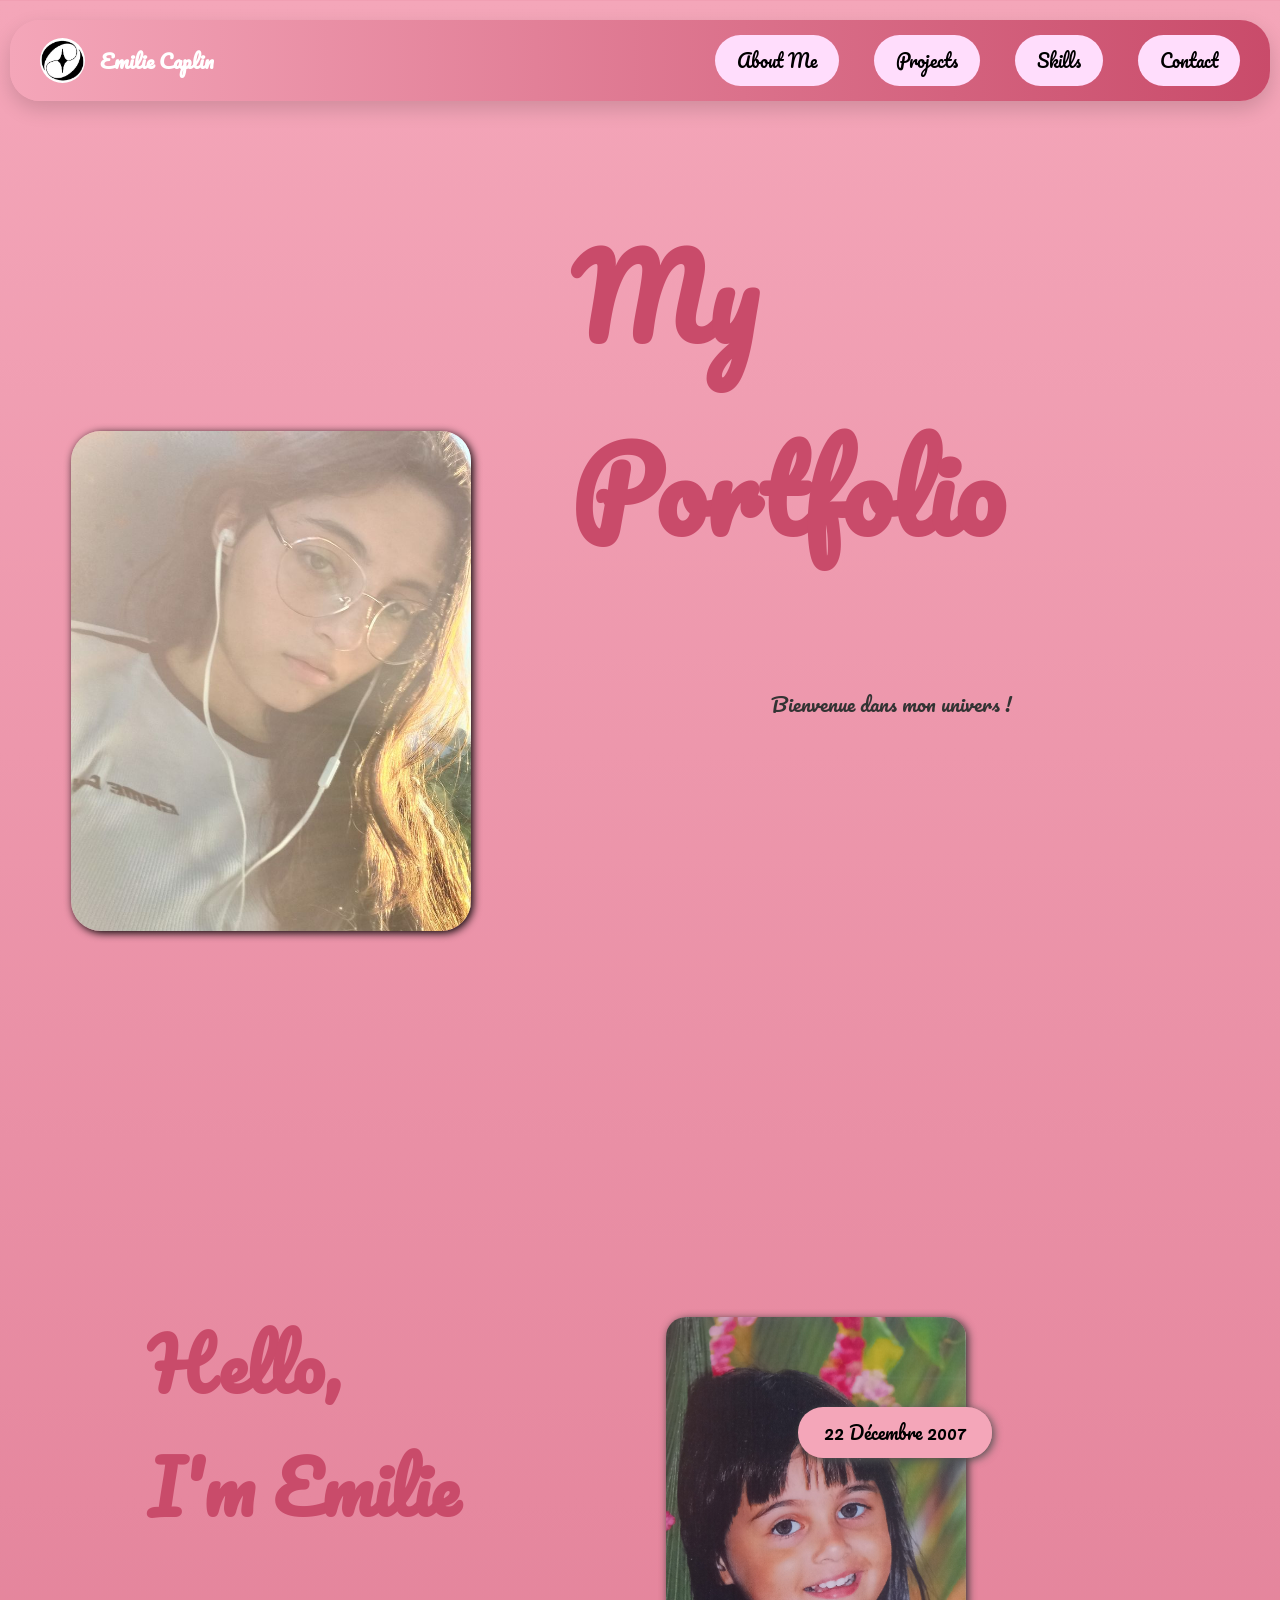
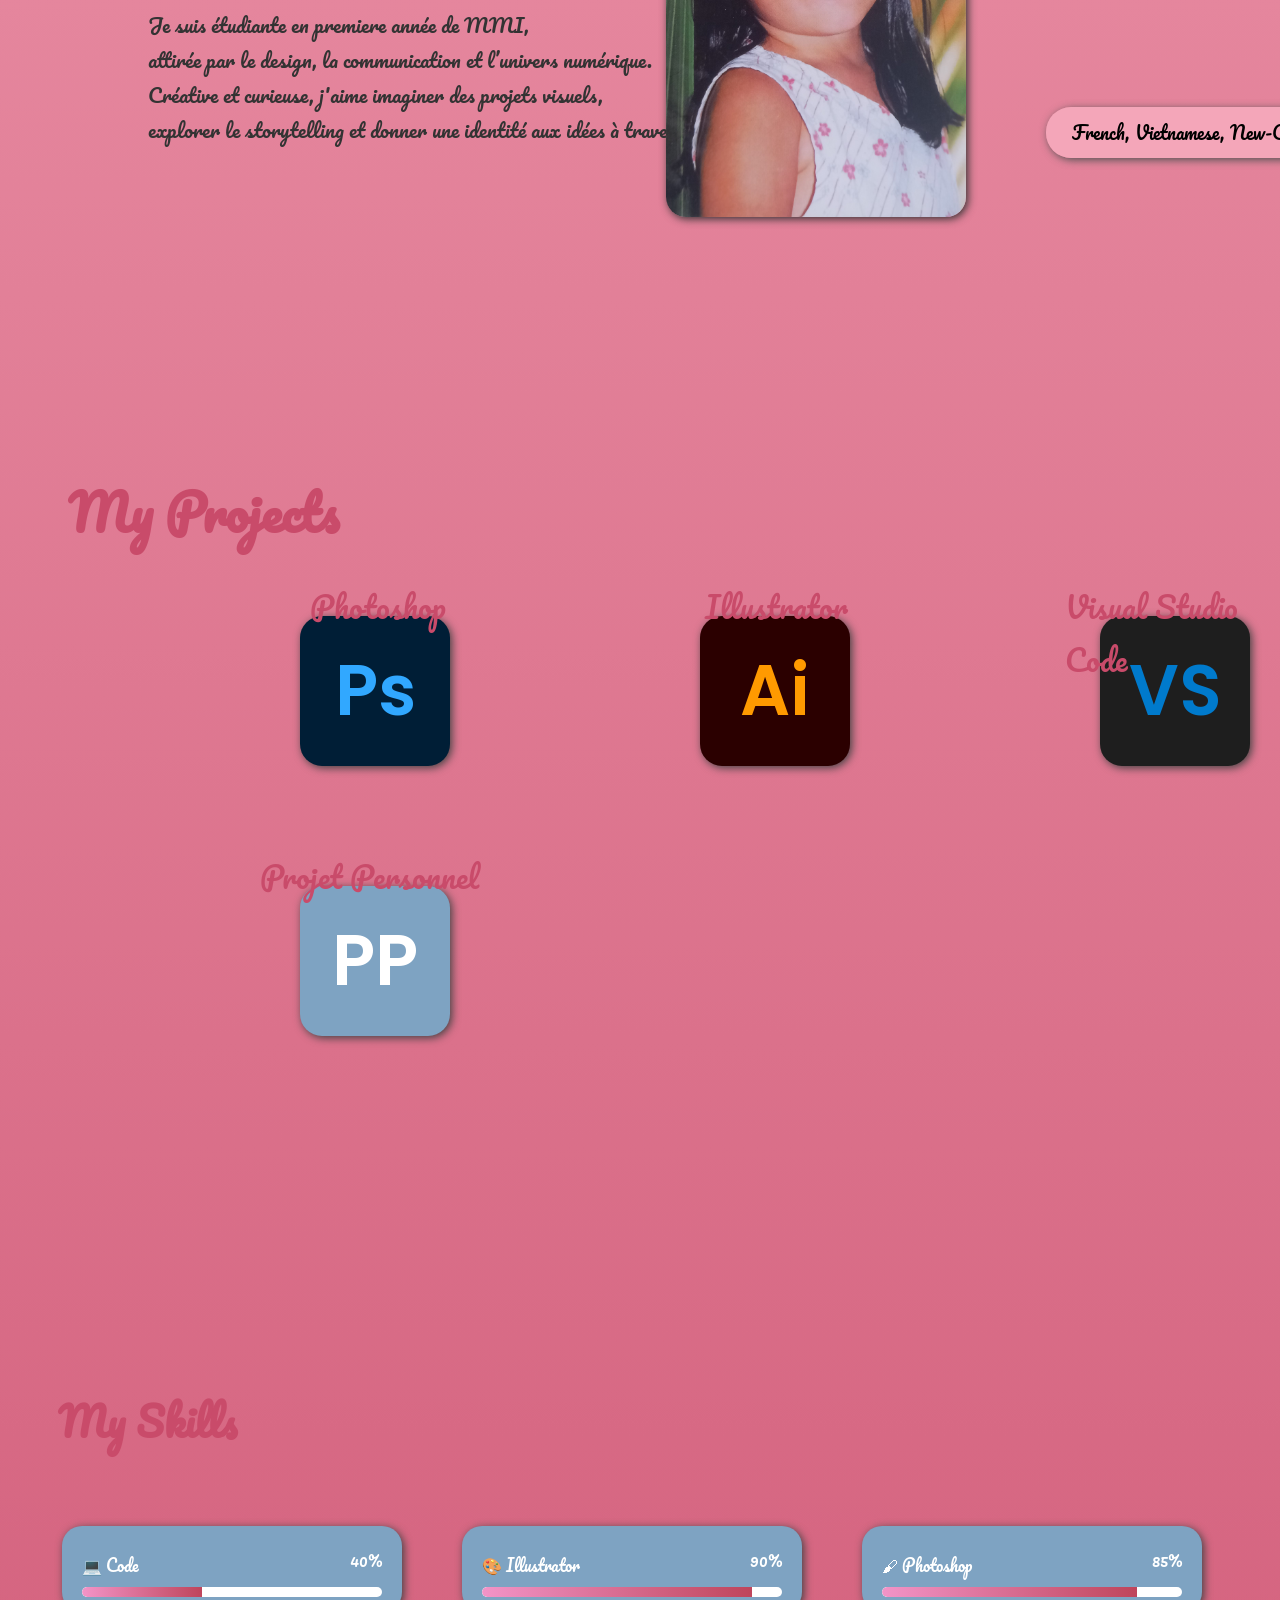
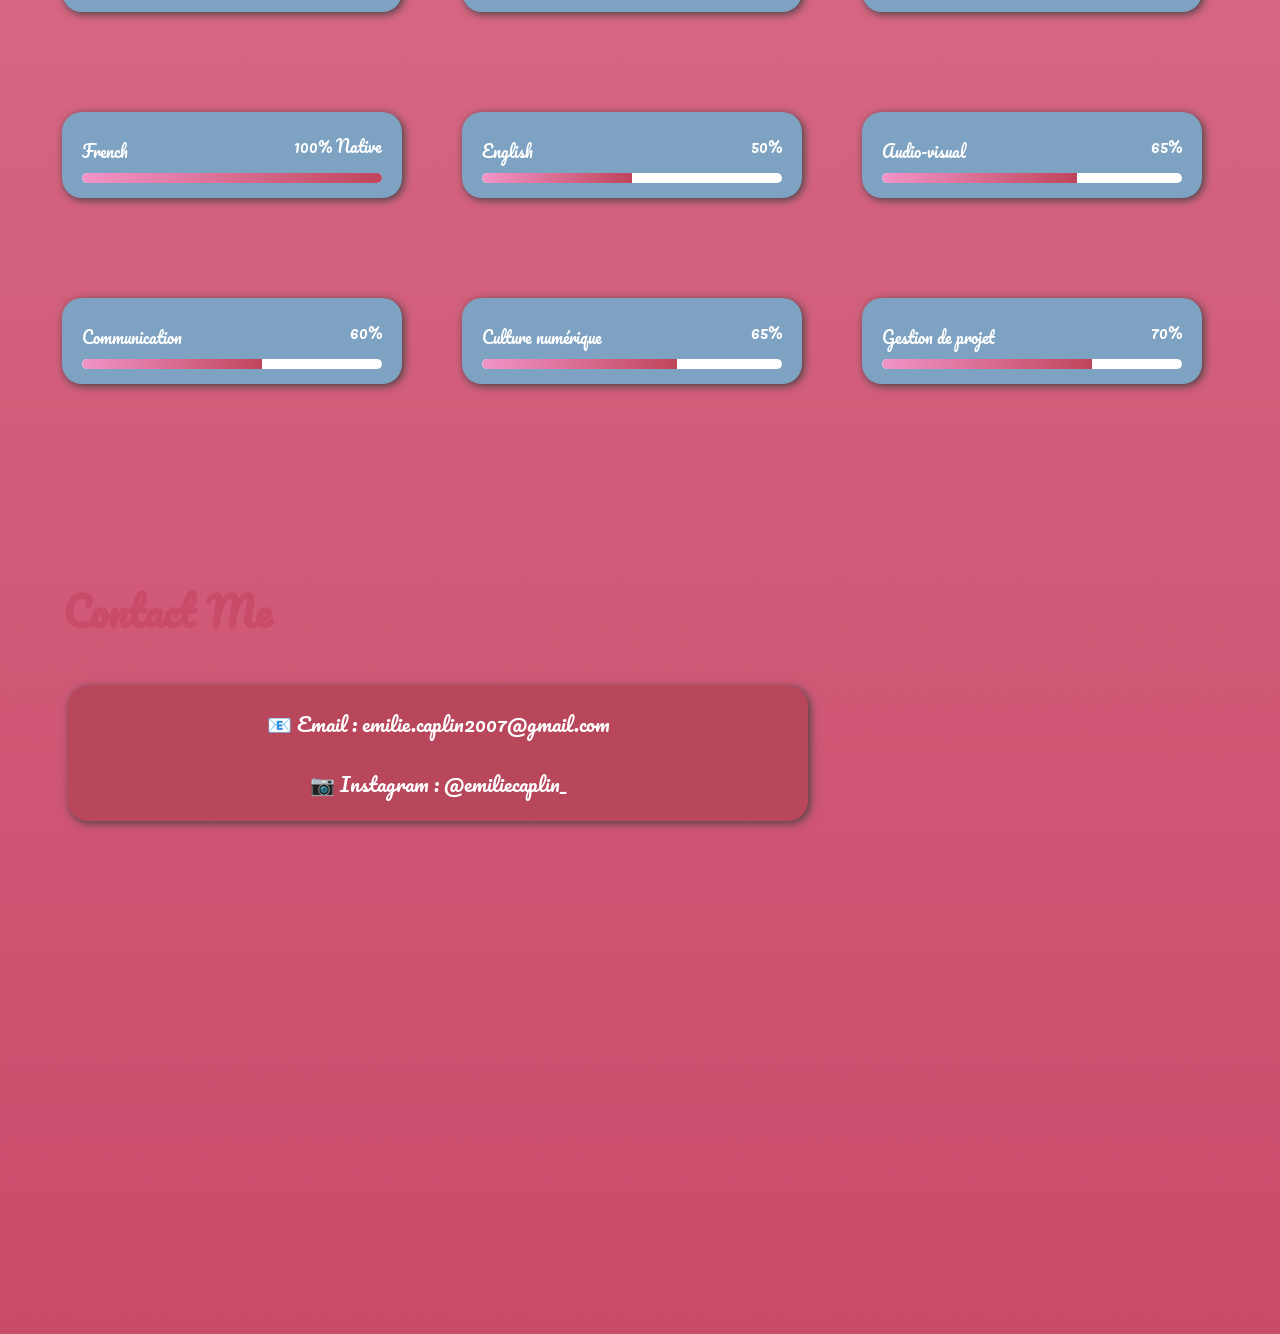
==== index.html @ 04648907 "Fix HTML formatting and structure" ====
<!DOCTYPE html>
<html lang="fr">
<head>
    <meta charset="UTF-8">
    <meta name="viewport" content="width=device-width, initial-scale=1.0">
    <title>Portfolio Emilie Caplin</title>
    <link rel="stylesheet" href="style.css">
    <link href="https://fonts.googleapis.com/css2?family=Pacifico&family=Poppins:wght@300;500&display=swap" rel="stylesheet">
</head>


<body>
    <header>
    <div class="header-container">
    <div class="logo">
        <img src="‘%20overlay%20by%20𝗷𝗮𝗰𝗮𝘂𝗵𝗹_.jpg" alt="Logo">
            Emilie Caplin
        </div>


        <nav class="nav">
            <a href="#about-Me">About Me</a>
            <a href="#projects">Projects</a>
            <a href="#skills">Skills</a>
            <a href="#contact">Contact</a>
        </nav>
    </div>
    </header>


    <main>
        <h1>My Portfolio</h1>
        <p>Bienvenue dans mon univers !</p>

        <div class="Portfolio-content">
            <div class="project-box">
                <img src="téléchargement%20(53).jpg" alt="project-box">
            </div>
        </div>
    </main>


    <section id="about-Me" class="About-me">
        <div class="About-me-contrainer">
            <div class="About-me-text">
            <h2>Hello,<br> I'm Emilie</h2>
            <p>
                Je suis étudiante en premiere année de MMI, <br>
                attirée par le design, la communication et l’univers numérique. <br>
                Créative et curieuse, j'aime imaginer des projets visuels, <br> 
                explorer le storytelling et donner une identité aux idées à travers le digital.
            </p>
        </div>


<div class="About-me-visual">
    <div class="photo-box"></div>
    <img src="20240301_133015.jpg" alt="Photo de Emilie">
  </div>
</div>


    <span class="pill top">22 Décembre 2007</span>
    <span class="pill bottom">French, Vietnamese, New-Caledonia</span>
</section>


<section id="projects" class="projects">
    <h2>My Projects</h2>
    <div class="competences">

      <a href="Photoshop.html" class="project-link">
        <div class="skill-item">
            <div class="skill ps">Ps</div>
            <p class="project-name-ps">Photoshop</p>
        </div>
      </a>

      <a href="Illustrator.html" class="project-link">
        <div class="skill-item">
            <div class="skill ai">Ai</div>
            <p class="project-name-ai">Illustrator</p>
        </div>
      </a>

      <a href="Vscode.html" class="project-link">
        <div class="skill-item">
            <div class="skill vs">VS</div>
            <p class="project-name-vs">Visual Studio Code</p>
        </div>
      </a>

      <a href="Projet-Perso.html" class="project-link">
        <div class="skill-item">
            <div class="skill perso">PP</div>
            <p class="project-name-pp">Projet Personnel</p>
        </div>
      </a>

    </div>
</section>


<section id="skills" class="skills">
  <h2>My Skills</h2>
  <div class="skills-content">
    <div class="skills-card">
      <div class="skill-header">
        <span class="skill-name">💻 Code</span>
        <span class="skill-percentage">40%</span>
      </div>
      <div class="skill-bar">
        <div class="skill-fill" style="width: 40%;"></div>
      </div>
    </div>
    <div class="skills-card">
      <div class="skill-header">
        <span class="skill-name">🎨 Illustrator</span>
        <span class="skill-percentage">90%</span>
      </div>
      <div class="skill-bar">
        <div class="skill-fill" style="width: 90%;"></div>
      </div>
    </div>
    <div class="skills-card">
      <div class="skill-header">
        <span class="skill-name">🖌 Photoshop</span>
        <span class="skill-percentage">85%</span>
      </div>
      <div class="skill-bar">
        <div class="skill-fill" style="width: 85%;"></div>
      </div>
    </div>
      <div class="skills-card">
      <div class="skill-header">
        <span class="skill-name">French</span>
        <span class="skill-percentage">100% Native</span>
      </div>
      <div class="skill-bar">
        <div class="skill-fill" style="width: 100%;"></div>
      </div>
    </div>
      <div class="skills-card">
      <div class="skill-header">
        <span class="skill-name">English</span>
        <span class="skill-percentage">50%</span>
      </div>
      <div class="skill-bar">
        <div class="skill-fill" style="width: 50%;"></div>
      </div>
    </div>
      <div class="skills-card">
      <div class="skill-header">
        <span class="skill-name">Audio-visual</span>
        <span class="skill-percentage">65%</span>
      </div>
      <div class="skill-bar">
        <div class="skill-fill" style="width: 65%;"></div>
      </div>
    </div>
    <div class="skills-card">
      <div class="skill-header">
        <span class="skill-name">Communication</span>
        <span class="skill-percentage">60%</span>
      </div>
      <div class="skill-bar">
        <div class="skill-fill" style="width: 60%;"></div>
      </div>
    </div>
    <div class="skills-card">
      <div class="skill-header">
        <span class="skill-name">Culture numérique</span>
        <span class="skill-percentage">65%</span>
      </div>
      <div class="skill-bar">
        <div class="skill-fill" style="width: 65%;"></div>
      </div>
    </div>
    <div class="skills-card">
      <div class="skill-header">
        <span class="skill-name">Gestion de projet</span>
        <span class="skill-percentage">70%</span>
      </div>
      <div class="skill-bar">
        <div class="skill-fill" style="width: 70%;"></div>
      </div>
  </div>
</section>


<section id="contact" class="contact">
  <h1>Contact Me</h1>


  <div class="contact-box">
  <div class="contact-item">
    📧 Email : <a href="https://mail.google.com/mail/?view=cm&fs=1&to=emilie.caplin2007@gmail.com">emilie.caplin2007@gmail.com</a>
  </div>


  <div class="contact-item">
    📷 Instagram : <a href="https://www.instagram.com/emiliecaplin_">@emiliecaplin_</a>
  </div>
</div>
</section>
</body>
</html>
---- style.css ----
body {
    font-family: 'poppins', sans-serif;
    background: linear-gradient(to bottom,#F4A6B9, #c94b6a);
}

html {
  scroll-behavior: smooth;
}

.header {
    top: 0;
    z-index: 1000;
    padding:20px 0;
}

.header-container {
    backdrop-filter: blur(12px);
    max-width: 1200px;
    margin: 0 auto;
    width: 100%;
    margin: 0 auto;
    background: linear-gradient(to right, #F4A6B9, #c94b6a);
    border-radius: 30px;
    padding: 15px 30px;
    display: flex;
    justify-content: space-between;
    align-items: center;
    box-shadow: 0 8px 20px rgba(0, 0, 0, 0.15);
    position: fixed;
    top: 20px;
    left: 50%;
    transform: translateX(-50%);
    z-index: 9999;
}

.logo {
    display: flex;
    align-items: center;
    gap: 15px;
    color: #fff;
    font-family: 'pacifico', cursive;
    font-size: 20px;
    font-weight: bold;
}

.logo img {
    width: 45px;
    height: 45px;
    border-radius: 50%;
    object-fit: cover;
}

.nav {
    display: flex;
    gap: 20px;
}

.nav a {
    background-color: #ffddfc;
    color: #000;
    text-decoration: none;
    font-family: 'pacifico', cursive;
    padding: 10px 22px;
    border-radius: 30px;
    transition: all 0.3s ease;
    font-size: 18px;
    margin-left: 15px;
}

nav a:hover {
    transform: translateY(-3px);
    background-color: #F4A6B9;
}

main {
    max-width: 1200px;
    margin: 60px auto;
    width: 90%;
    padding-bottom: 150px;
}

h1 {
    font-family: 'pacifico', cursive;
    font-size: 110px;
    color: #c94b6a;
    margin-top: 200px;
    margin-left: 500px;
}

p {
    font-family: 'pacifico', cursive;
    font-size: 20px;
    margin-top: 100px;
    margin-left: 700px;
    color: #333;
}

.Portfolio-content {
    display: flex;
    align-items: center;
    margin-top: -300px;
}

.project-box img {
    width: 400px;
    height: 500px;
    border-radius: 30px;
    margin-top: -10px;
    box-shadow: #000000 2px 2px 8px;
}

.About-me {
    width: 99.1vw;
    padding: 150px 0;
    margin-top: -5px;
    margin-left: -10px;
}

.About-me-container {
    max-width: 1400px;
    margin: 0 auto;
    width: 90%;
    display: flex;
    justify-content: space-between;
    align-items: center;
    gap: 80px;
}

.About-me-text h2 {
    color: #c94b6a;
    font-size: 70px;
    font-family: 'Pacifico', cursive;
    margin-top: 10px;
    margin-right: 200px;
    margin-left: 150px;
}

.About-me-text p {
    font-family: 'Pacifico', sans-serif;
    font-size: 20px;
    margin-top: 10px;
    margin-left: 150px;
}

.About-me-visual {
    display: flex;
    justify-content: center;
    align-items: center;
    position: relative;
}

.About-me-visual img {
    width: 300px;
    height: 500px;
    object-fit: cover;
    position: absolute;
    top: -450px;
    right: 300px;
    border-radius: 20px;
    box-shadow: #333333 2px 2px 8px;
}

.pill {
    position: relative;
    background-color: #F4A6B9;
    padding: 10px 26px;
    border-radius: 25px;
    font-family: 'Pacifico', cursive;
    font-size: 18px;
    color: #000;
    white-space: nowrap;
}

.pill.top {
    top: -350px;
    right: -800px;
    box-shadow: #525252 2px 2px 8px;
}

.pill.bottom {
    top: -50px;
    right: -850px;
    box-shadow: #525252 2px 2px 8px;
}

.projects {
    padding: 60px;
}

.projects h2 {
    font-family: 'Pacifico', cursive;
    color: #c94b6a;
    margin-bottom: 30px;
    font-size: 50px;
    margin-top: 60px
}

.competences {
    display: flex;
    grid-template-columns: repeat(auto-fit, minmax(180px, 1fr));
    gap: 60px;
    justify-items: center;
}

.project-link {
    text-decoration: none;
    color: inherit;
}

.skill-item {
    display: flex;
    flex-direction: column;
    align-items: center;
}

.skill {
      width: 150px;
      height: 150px;
      border-radius: 22px;
      display: flex;
      align-items: center;
      justify-content: center;
      font-weight: 600;
      font-size: 70px;
      color: white;
      text-decoration: none;
      cursor: pointer;
      transition: transform 0.3s ease, box-shadow 0.3s ease;
      position: absolute;
    }


    .ps {
      background-color: #001e36;
      color: #31a8ff;
      margin-top: 30px;
      left: 300px;
      box-shadow: #424242 2px 2px 8px;
    }

    .ps:hover {
      transform: scale(1.1);
      box-shadow: #424242 4px 4px 14px;
    }

    .project-name-ps {
    font-family: 'Pacifico', cursive;
    font-size: 30px;
    color: #c94b6a;
    position: absolute;
    top: 2080px;
    left: -390px;
}

    .ai {
      background-color: #2b0000;
      color: #ff9a00;
      margin-top: 30px;
      left: 700px;
      box-shadow: #424242 2px 2px 8px;
}
    .ai:hover {
      transform: scale(1.1);
      box-shadow: #424242 4px 4px 14px;
    }

    .project-name-ai {
    font-family: 'Pacifico', cursive;
    font-size: 30px;
    color: #c94b6a;
    position: absolute;
    top: 2080px;
    left: 5px;
}

    .vs {
      background-color: #1e1e1e;
      color: #007acc;
      margin-top: 30px;
      left: 1100px;
      box-shadow: #424242 2px 2px 8px;
    }

    .vs:hover {
      transform: scale(1.1);
      box-shadow: #424242 4px 4px 14px;
    }

    .project-name-vs {
    font-family: 'Pacifico', cursive;
    font-size: 30px;
    color: #c94b6a;
    position: absolute;
    top: 2080px;
    left: 365px;
}

    .perso {
      background-color: #7ea3c2;
      color: #fff;
      margin-top: 300px;
      left: 300px;
      box-shadow: #424242 2px 2px 8px;
    }

    .perso:hover {
      transform: scale(1.1);
      box-shadow: #424242 4px 4px 14px;
    }

    .project-name-pp {
    font-family: 'Pacifico', cursive;
    font-size: 30px;
    color: #c94b6a;
    position: absolute;
    top: 2350px;
    left: -440px;
}

.project-name {
    font-family: 'Pacifico', cursive;
    color: #fff;
    position: absolute;
    top: 2000px;
}

.skills {
    margin-top: 600px;
    width: 99.1vw;
    height: 500px;
    padding: 150px 0;
    margin-left: -10px;
}

.skills h2 {
    font-family: 'Pacifico', cursive;
    color: #c94b6a;
    margin-bottom: 30px;
    font-size: 40px;
    margin-top: -10px;
    margin-left: 60px;
}

.skills-content {
    display: flex;
    justify-content: center;
    align-items: flex-start;
    gap: 60px;
    flex-wrap: wrap;
    max-width: 1200px;
    margin: 0 auto;
}

@keyframes float {
    0%, 100% { transform: translateY(0); }
    50% { transform: translateY(-20px); }
}

@keyframes glow {
    0%, 100% { box-shadow: 0 0 5px rgba(52, 152, 219, 0.5); }
    50% { box-shadow: 0 0 20px rgba(52, 152, 219, 0.8); }
}

.skills-card {
    padding: 20px;
    background: white;
    border-radius: 12px;
    
    animation: 
        float 3s ease-in-out infinite,
        glow 2s ease-in-out infinite;
}

.skills-card {
    width: 300px;
    padding: 15px 20px;
    background-color:  #7ea3c2;
    border-radius: 20px;
    color:#fff;
    font-family: 'Pacifico', cursive;
    margin-top: 40px;
    box-shadow: #424242 2px 2px 8px;
    transition: transform 5s ease, box-shadow 25s ease;
}

.skill-header {
    display: flex;
    justify-content: space-between;
    align-items: center;
    margin-bottom: 8px;
}

.skill-name {
    font-size: 16px;
    margin-top: 10px;
}

.skill-percentage {
    font-size: 16px;
}

.skill-bar {
    width: 100%;
    height: 10px;
    background-color: #fff;
    border-radius: 999px;
    overflow: hidden;
}

.skill-fill {
    height: 100%;
    background: linear-gradient(to right, #F294C8, #BF455B);
    border-radius: 999px 0 0 999px;
    transition: width 1s ease;
}

.contact {
  min-height: 80vh;
  padding: 80px 60px;
}

.contact h1 {
  font-family: 'Pacifico', cursive;
  color: #c94b6a;
  font-size: 40px;
  margin-bottom: 40px;
  margin-left: -5px;
  margin-top: 50px;
}

@keyframes float-box {
    0%, 100% { transform: translateY(0); }
    50% { transform: translateY(-20px); }
}

@keyframes glow-box {
    0%, 100% { box-shadow: 0 0 5px rgb(219, 52, 127); }
    50% { box-shadow: 0 0 20px rgb(248, 71, 168); }
}

.contact-box {
    padding: 10px;
    background: white;
    border-radius: 12px;
    
    animation: 
        float-box 3s ease-in-out infinite,
        glow-box 2s ease-in-out infinite;
}

.contact-box {
  background-color: #b9475c;
  padding: 20px;
  max-width: 700px;   /* largeur max */
  width: 100%;        /* s'adapte à l'écran */
  border-radius: 20px;
  color: white;
  font-size: 18px;
  display: flex;
  justify-content: center;
  box-shadow: #424242 2px 2px 8px;
  transition: transform 5s ease, box-shadow 25s ease;
}

.contact-box:hover {
    transform: scale(1.05);
    box-shadow: #424242 4px 4px 14px;
}

.contact-box {
  display: flex;
  justify-content: center;
  flex-direction: column;
  align-items: center;
  gap: 25px;
}

.contact-item {
  font-family: 'Pacifico', cursive;
  font-size: 20px;
  color: #fff;
} 

.contact-item a {
  color: #fff;
  text-decoration: none;
}
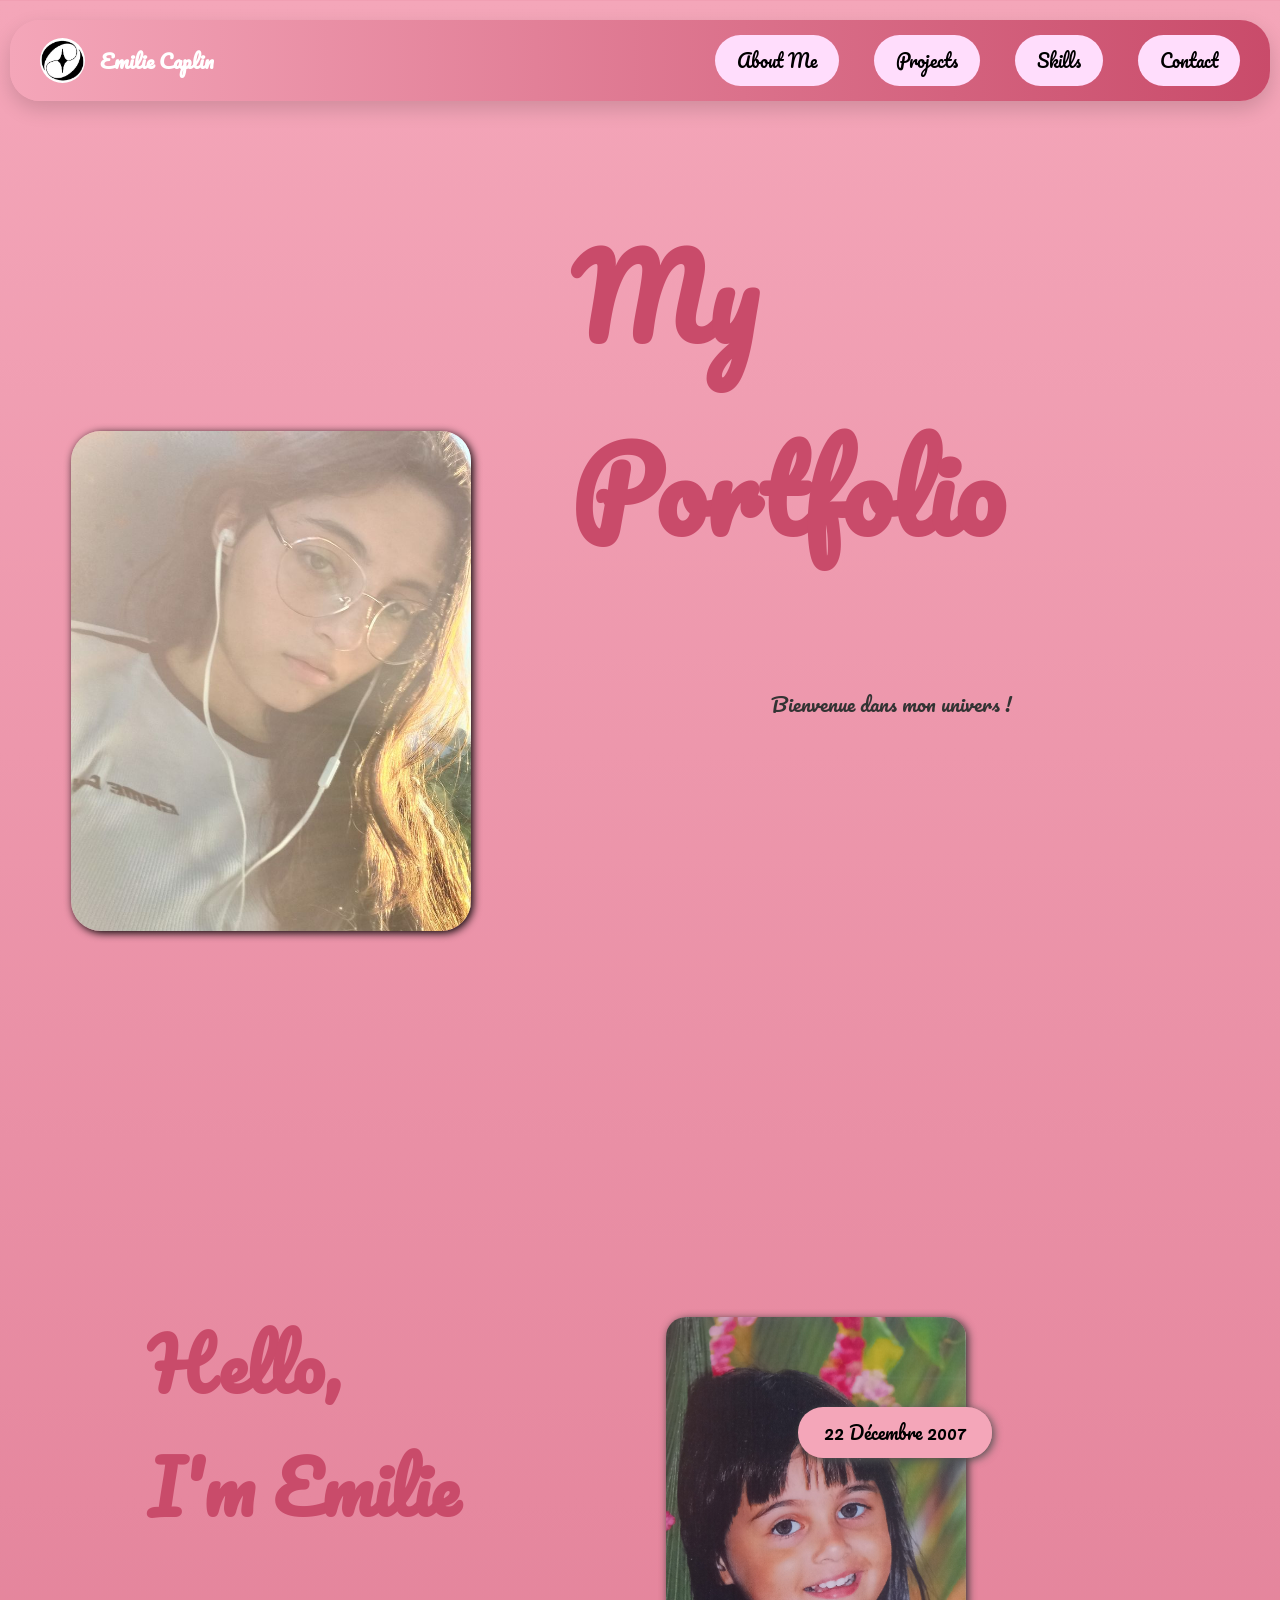
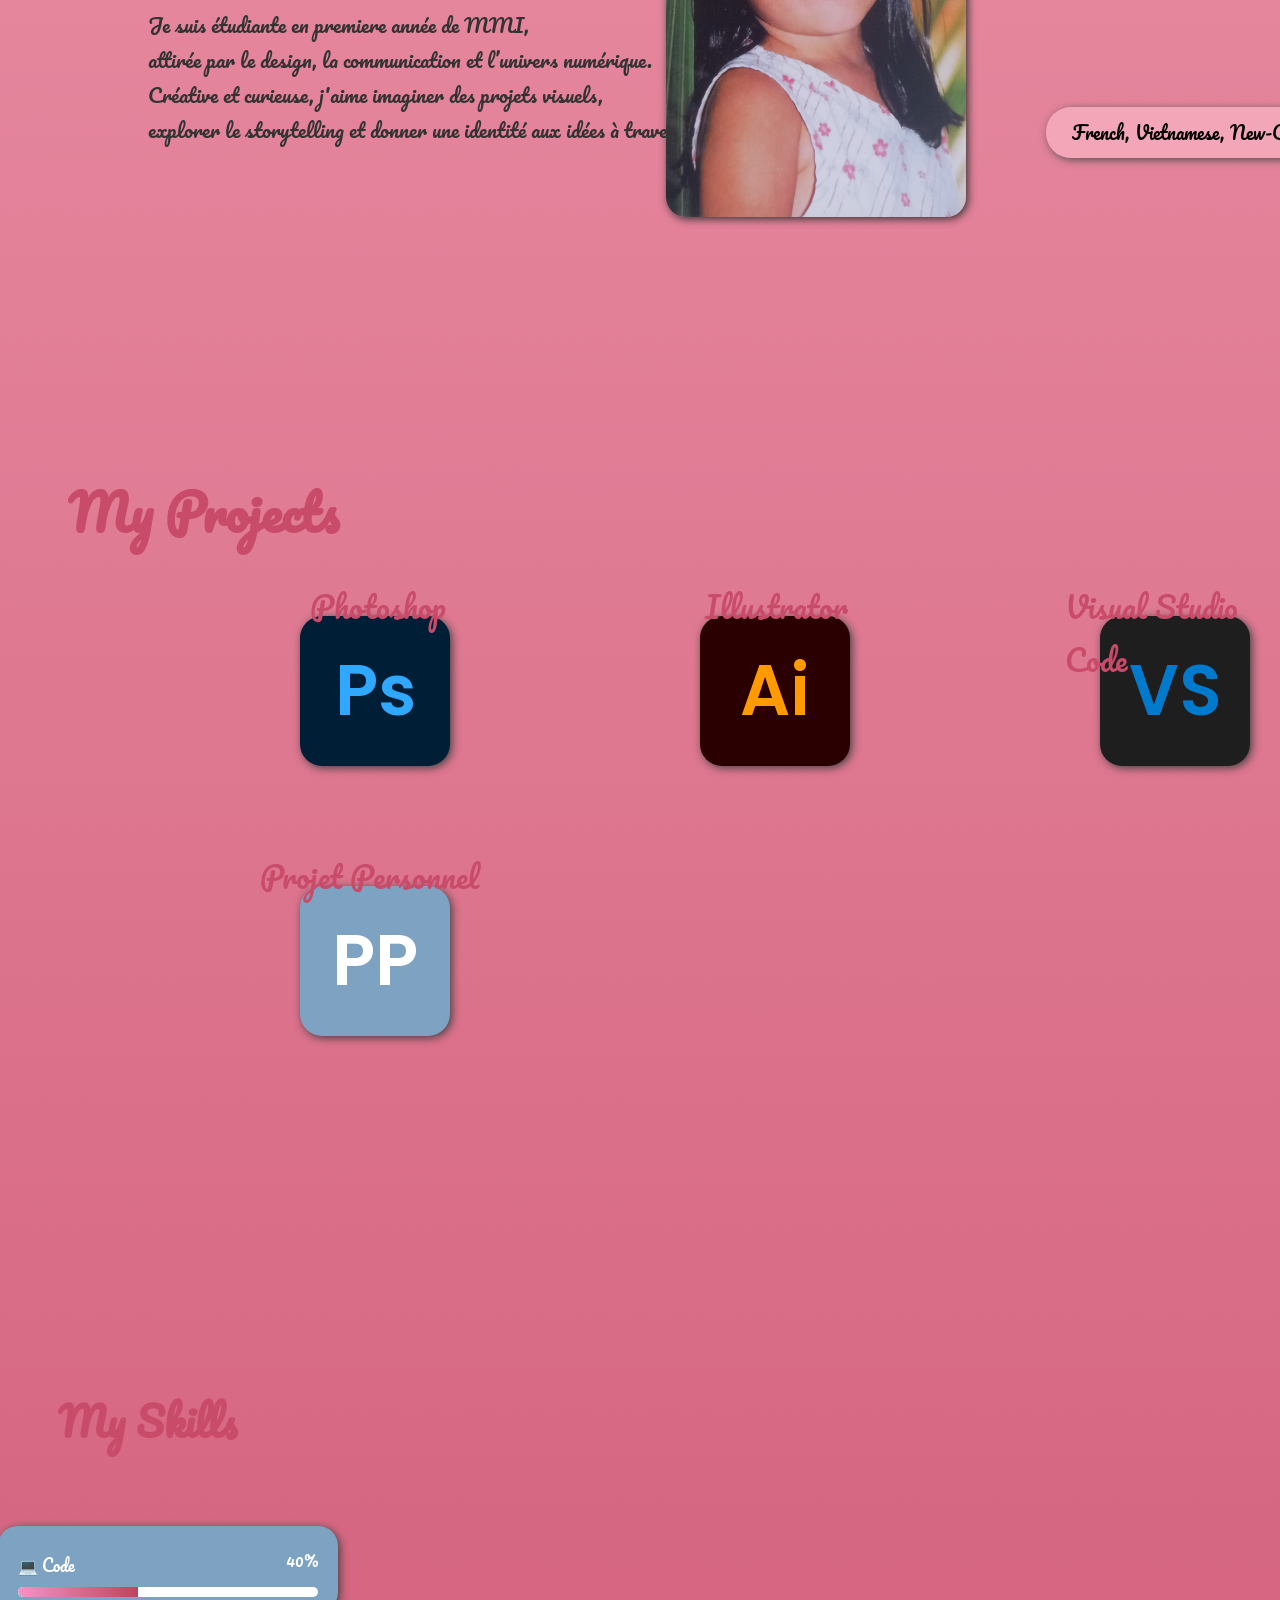
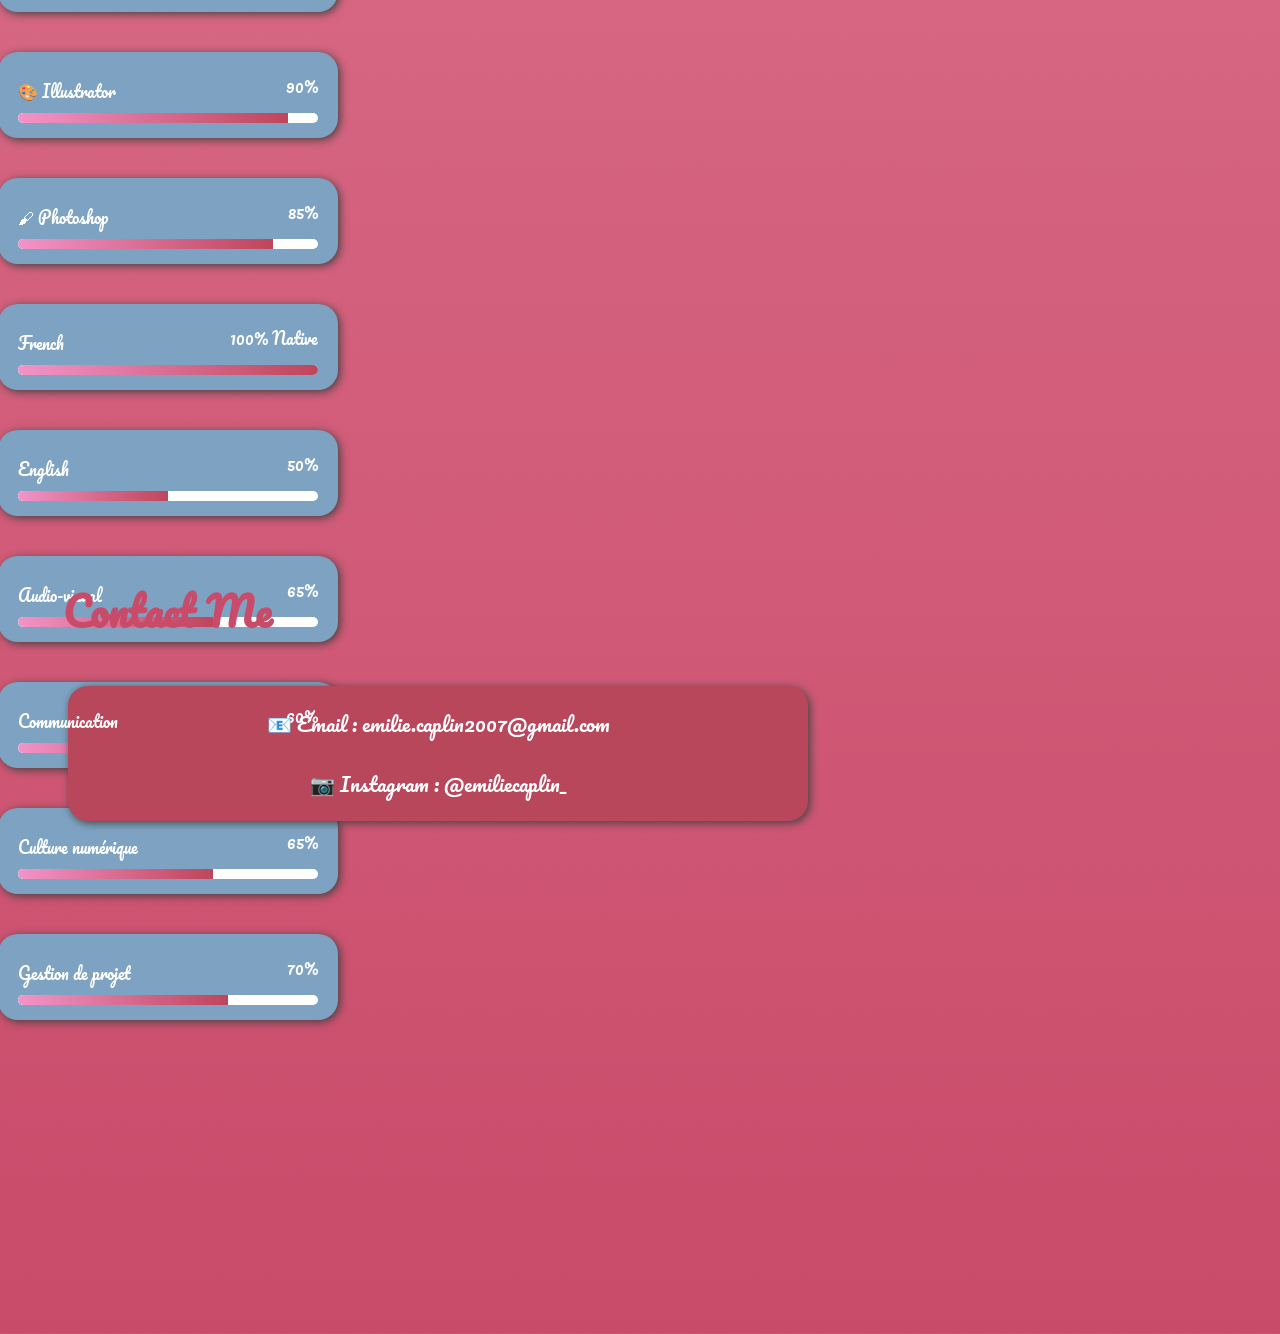
==== commit 191f127b: "Update index.html" ====
--- a/index.html
+++ b/index.html
@@ -103,7 +103,7 @@
 
 <section id="skills" class="skills">
   <h2>My Skills</h2>
-  <div class="skills-content">
+  <div class="skills-content"></div>
     <div class="skills-card">
       <div class="skill-header">
         <span class="skill-name">💻 Code</span>
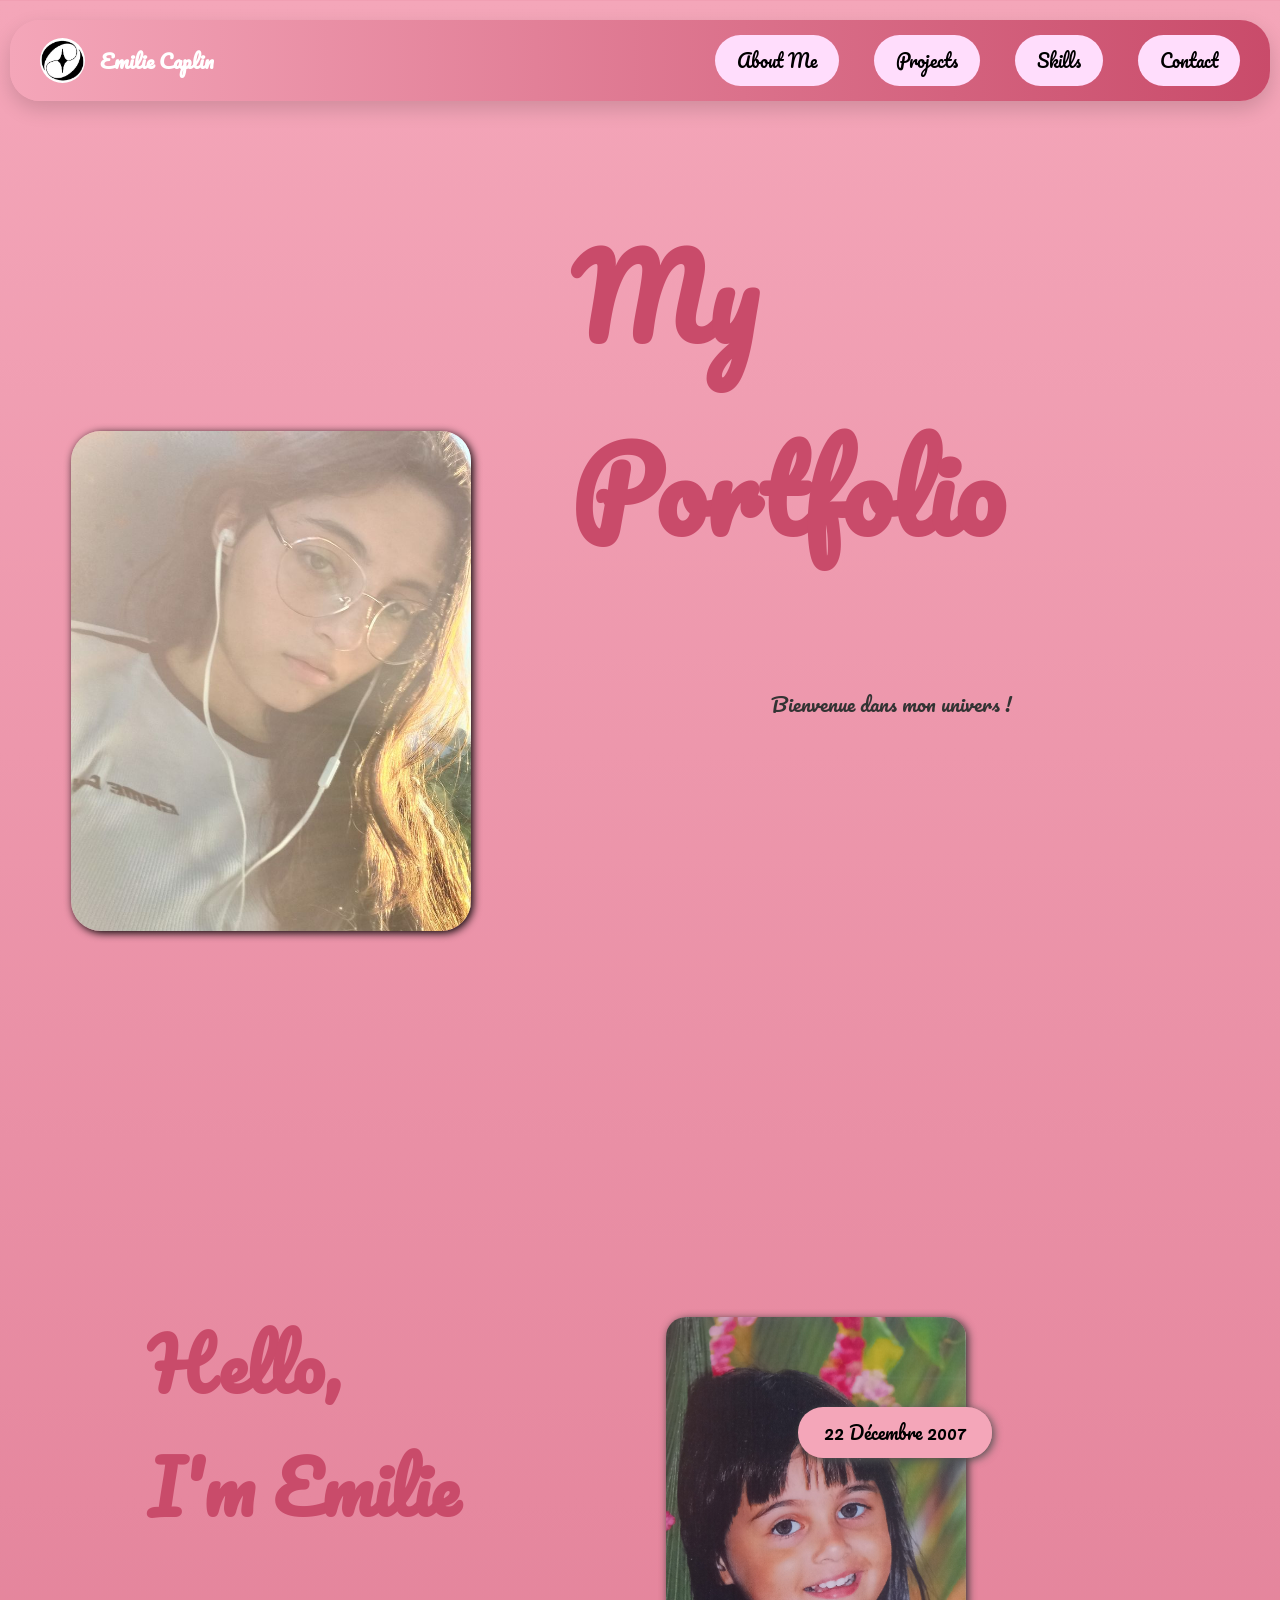
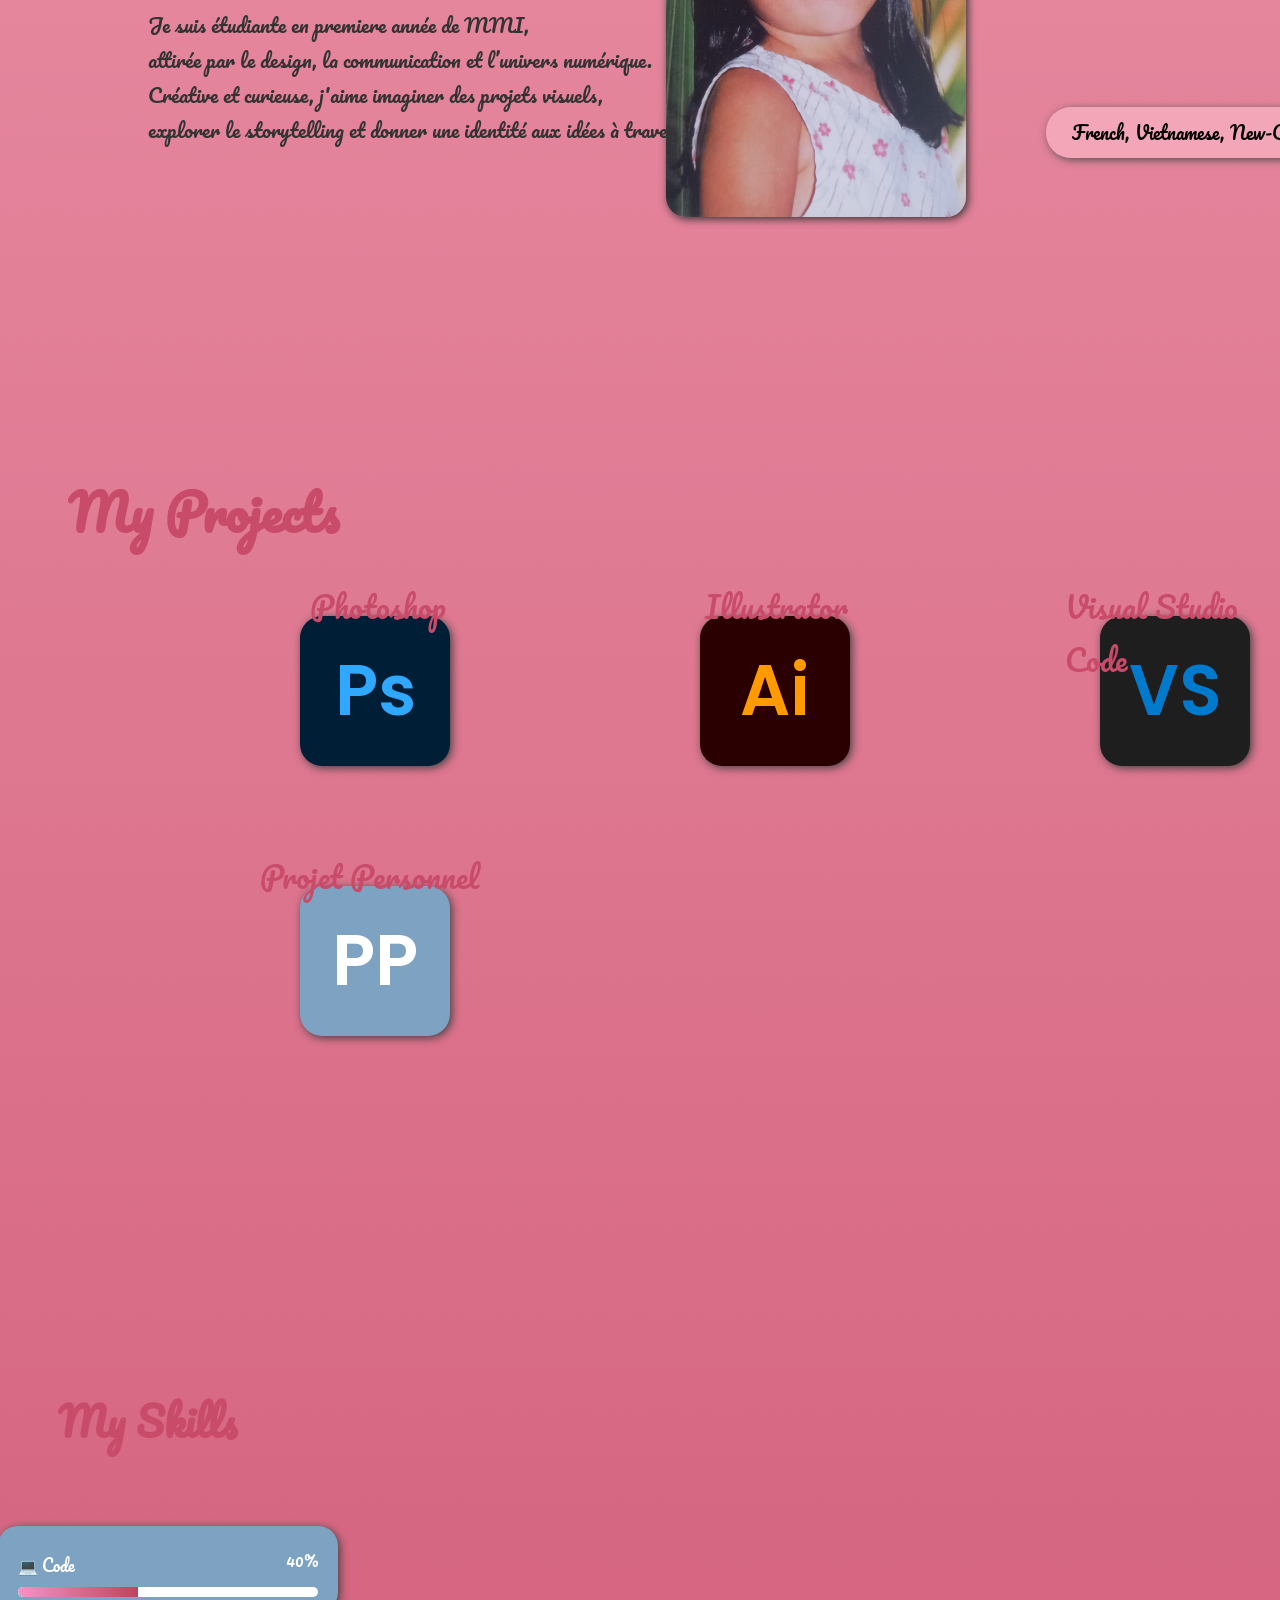
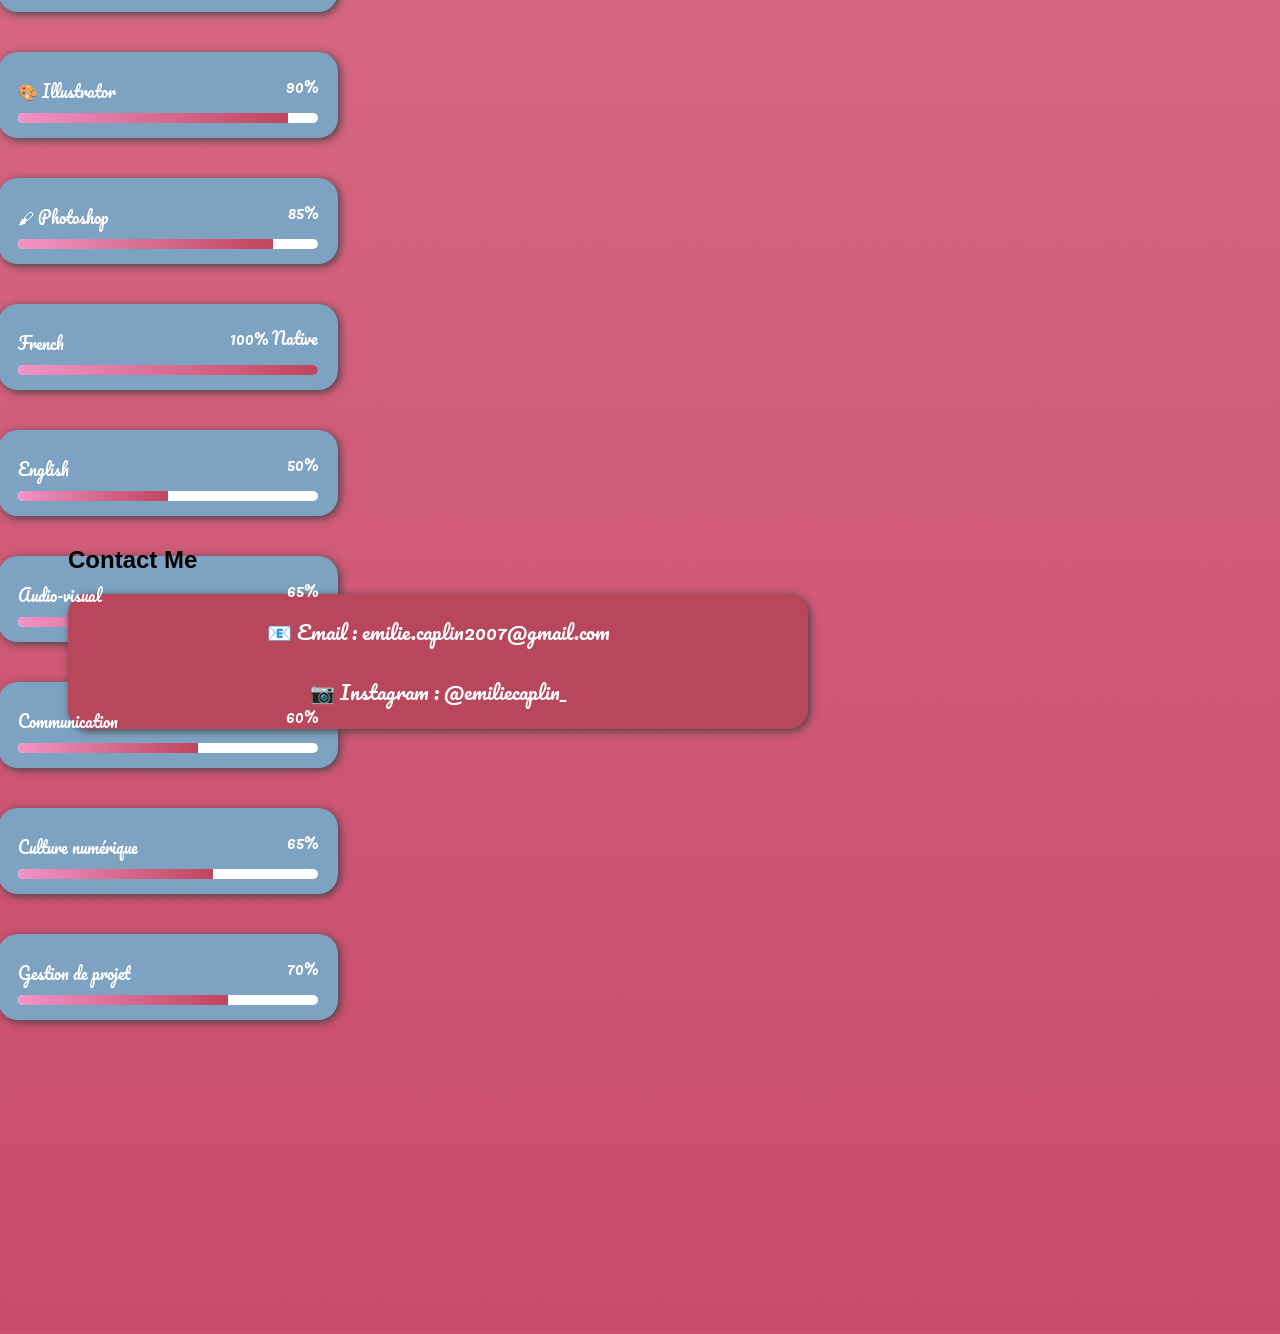
==== commit 7bf3dfb0: "Update index.html" ====
--- a/index.html
+++ b/index.html
@@ -189,7 +189,7 @@
 
 
 <section id="contact" class="contact">
-  <h1>Contact Me</h1>
+  <h2>Contact Me</h2>
 
 
   <div class="contact-box">
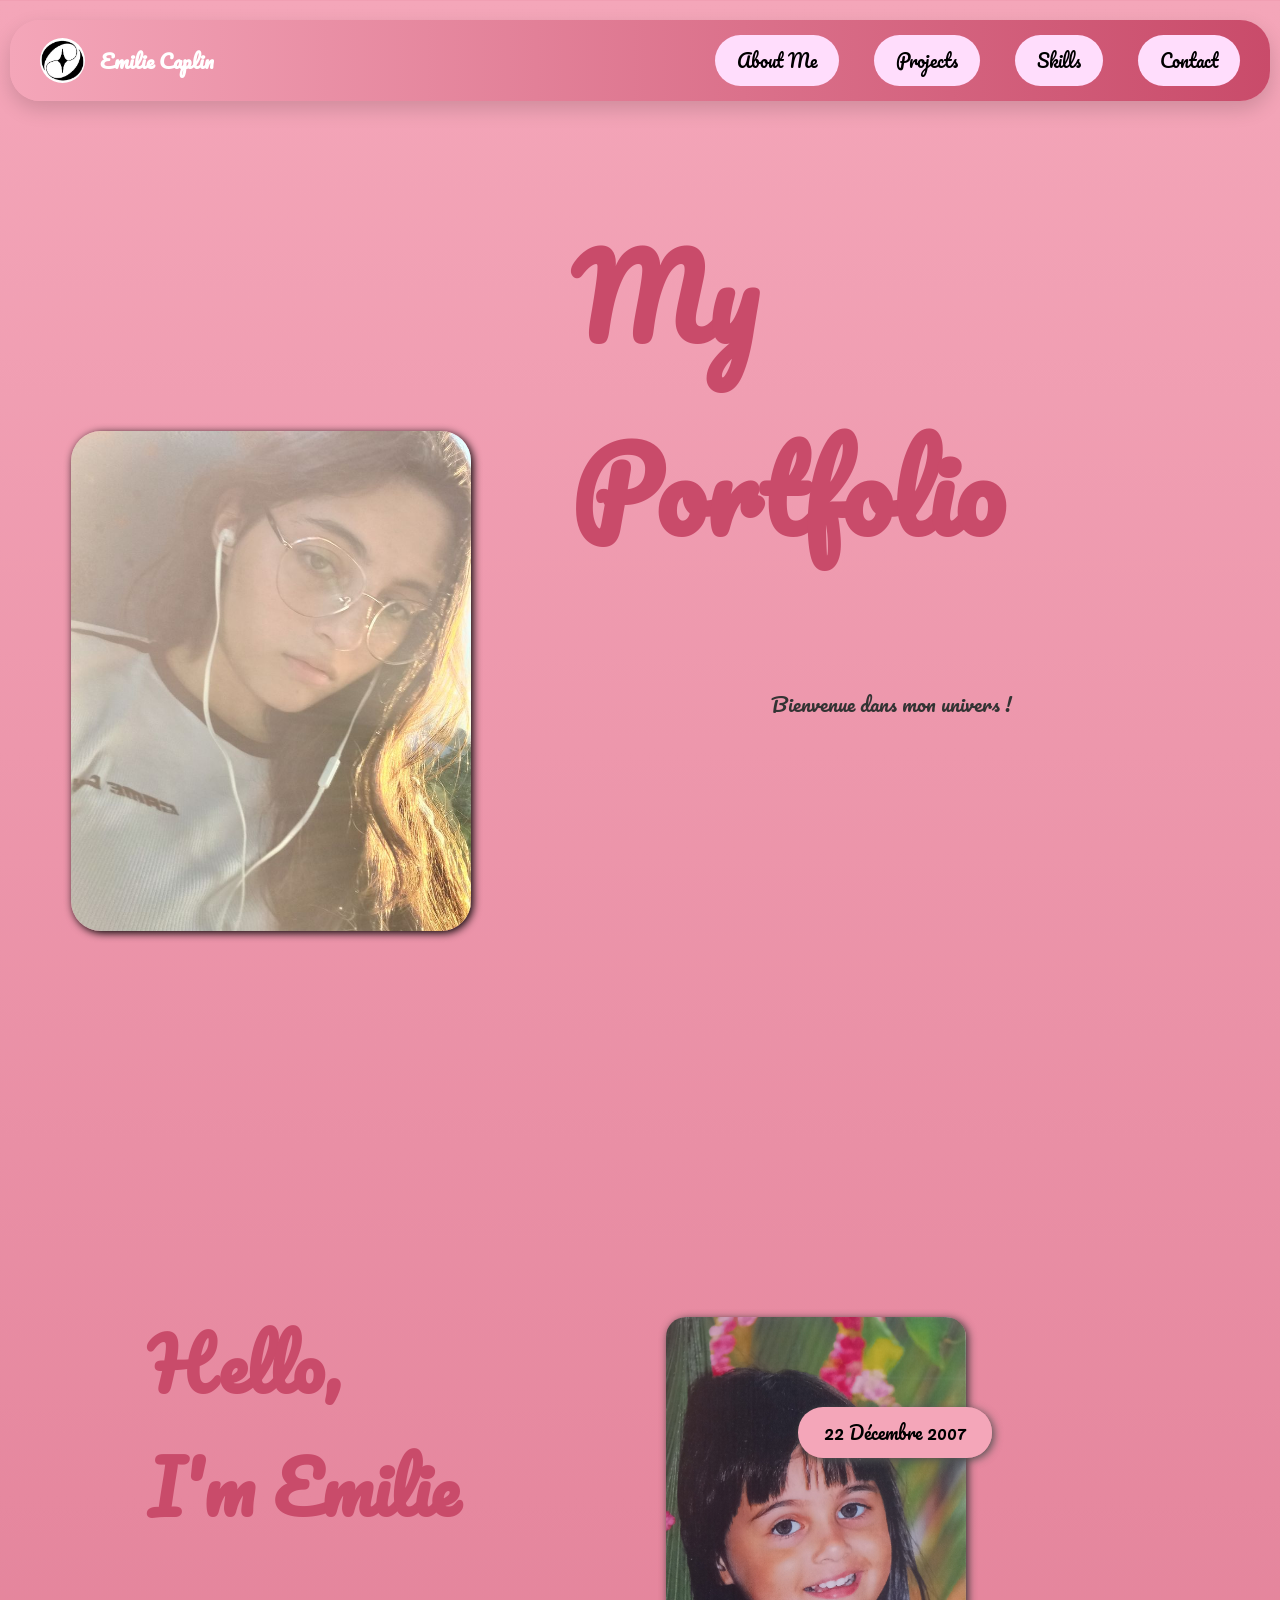
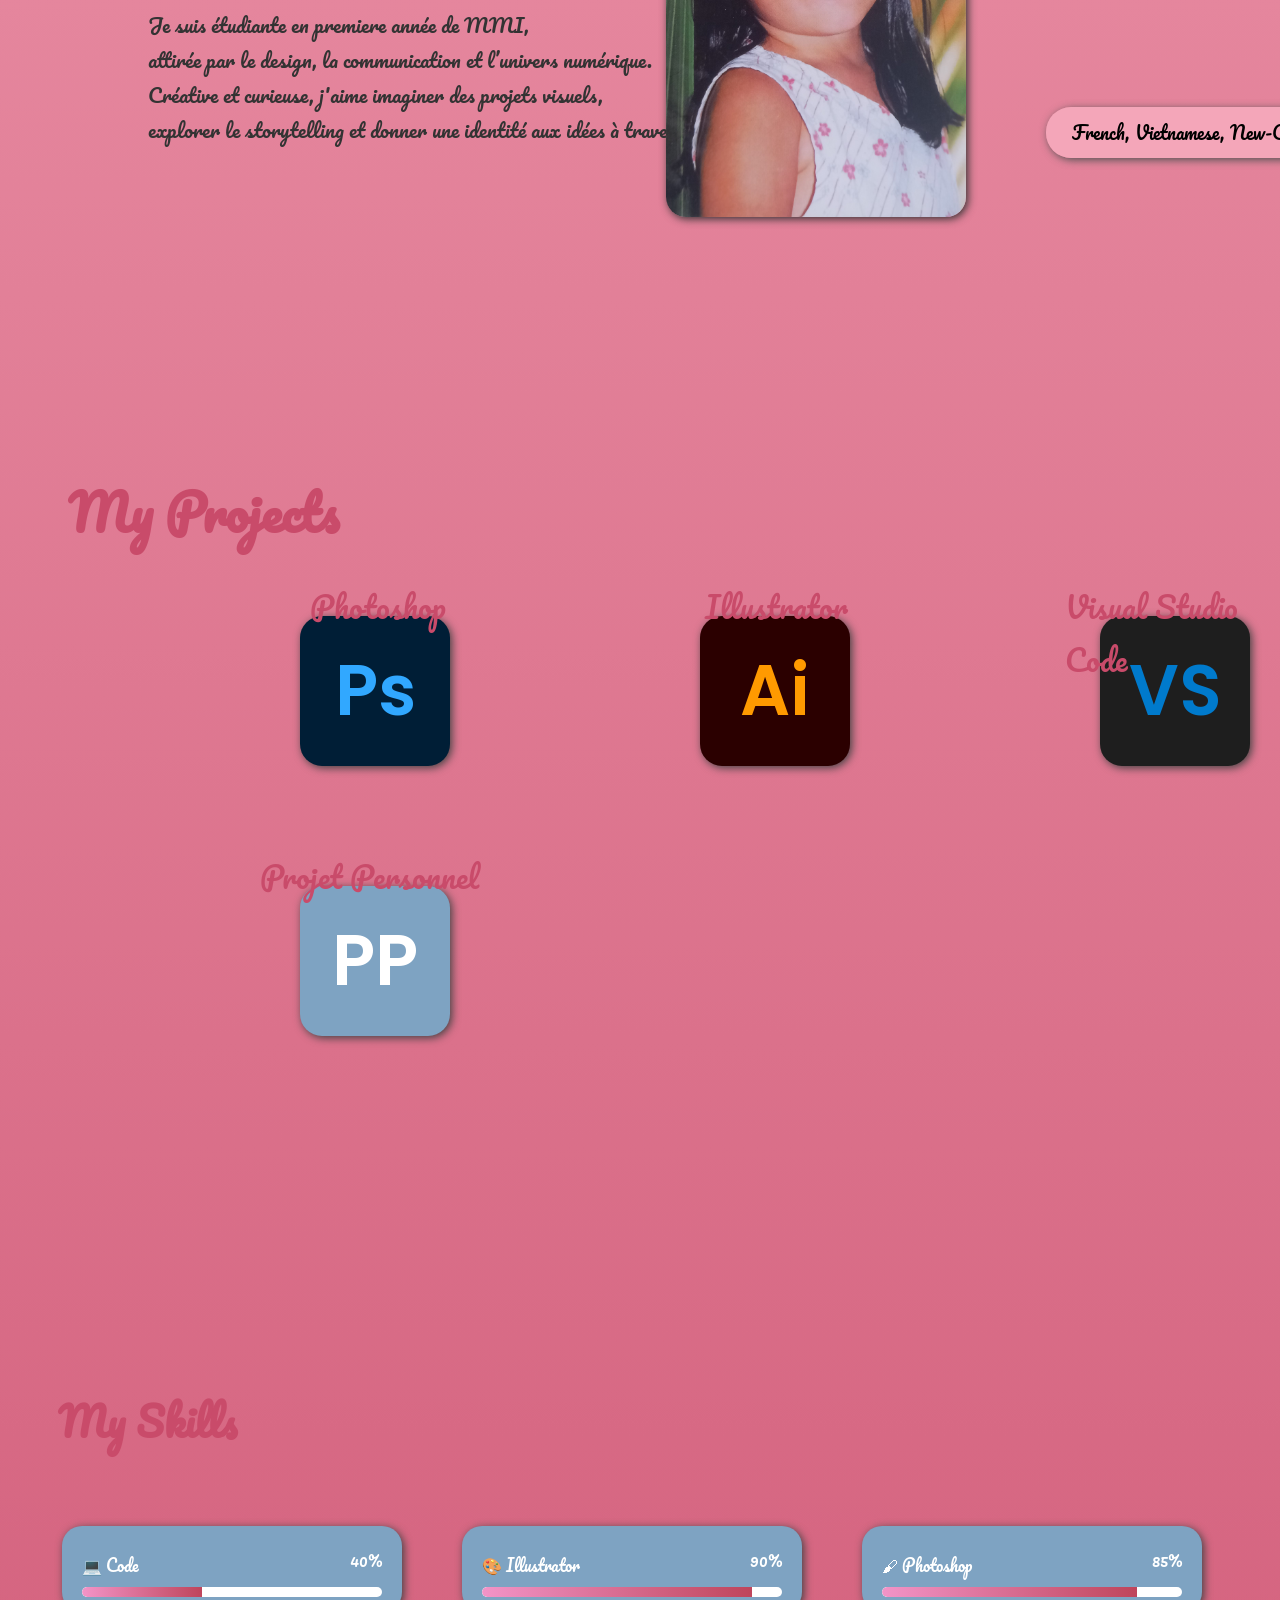
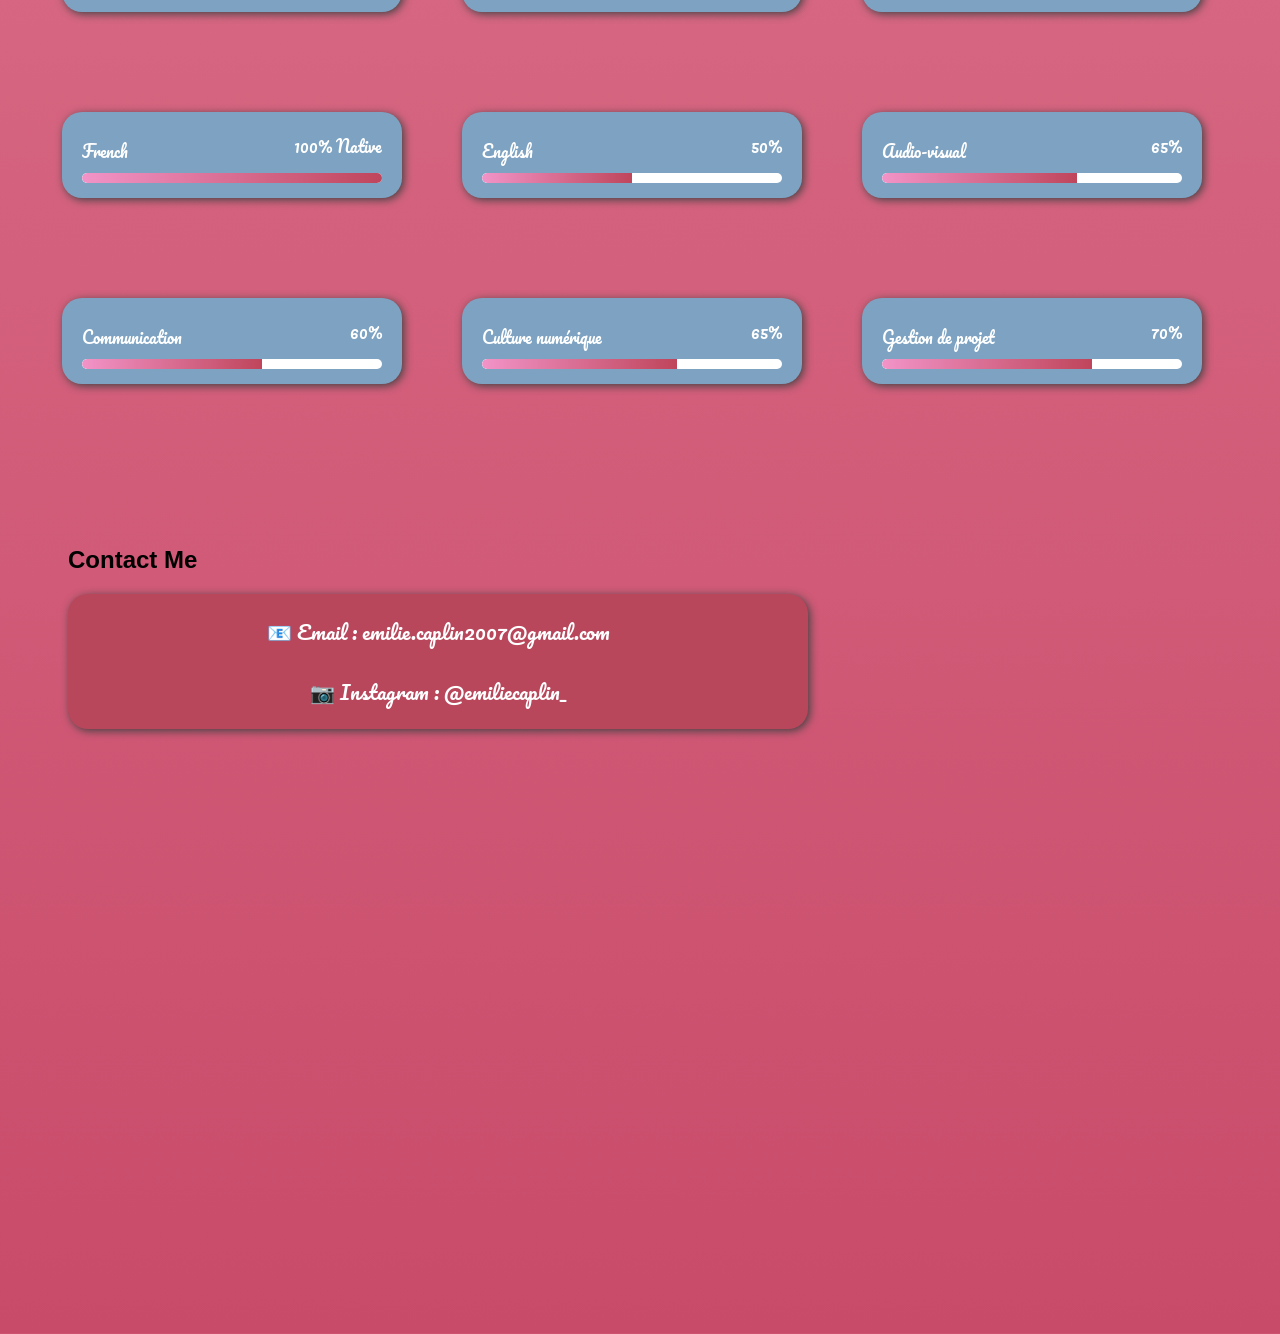
==== commit 04453b18: "Fix HTML formatting and structure" ====
--- a/index.html
+++ b/index.html
@@ -100,11 +100,12 @@
     </div>
 </section>
 
-
 <section id="skills" class="skills">
   <h2>My Skills</h2>
-  <div class="skills-content"></div>
-    <div class="skills-card">
+
+  <div class="skills-content">
+
+   <div class="skills-card">
       <div class="skill-header">
         <span class="skill-name">💻 Code</span>
         <span class="skill-percentage">40%</span>
@@ -184,7 +185,9 @@
       <div class="skill-bar">
         <div class="skill-fill" style="width: 70%;"></div>
       </div>
-  </div>
+    
+  </div>
+
 </section>
 
 
